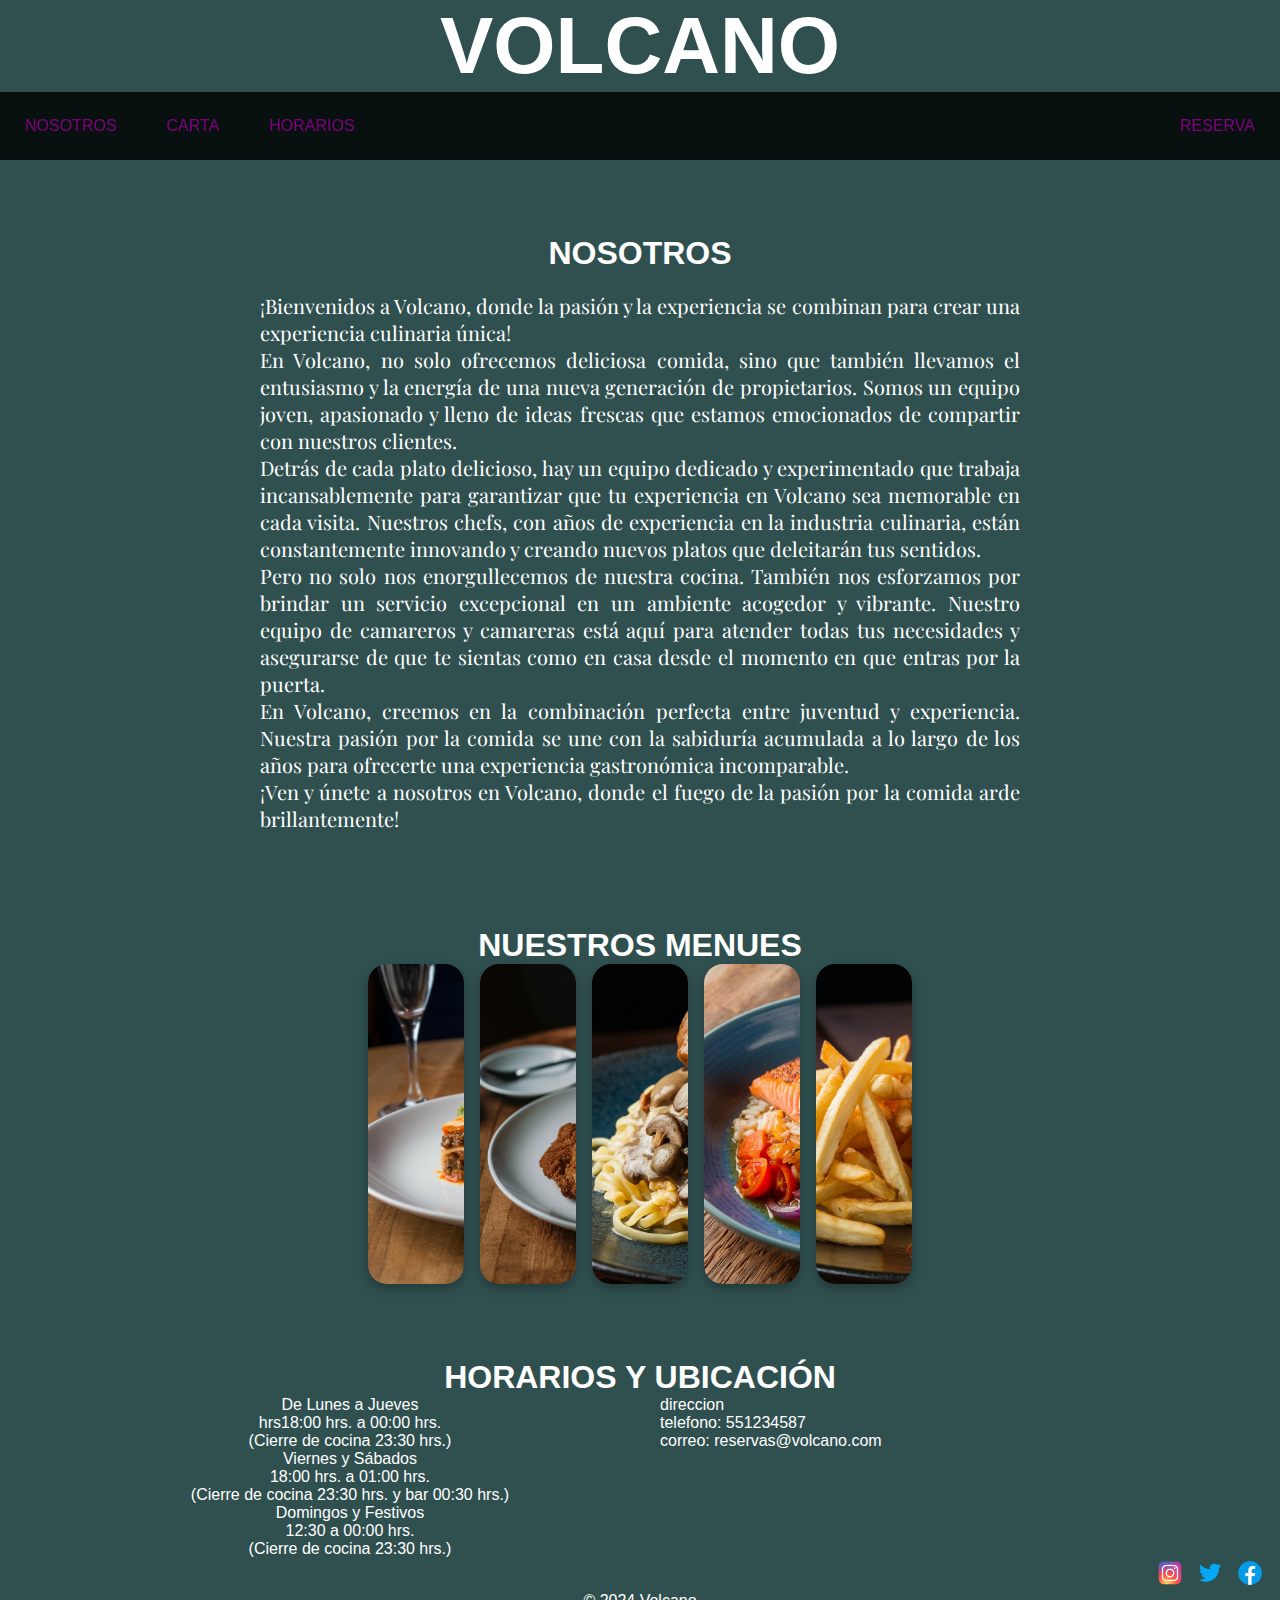
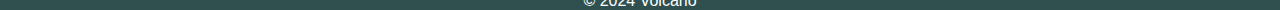
==== index.html @ 7e65e93a "form reserva" ====
<!DOCTYPE html>
<html lang="es">
<head>
    <meta charset="UTF-8">
    <meta name="viewport" content="width=device-width, initial-scale=1.0">
    <title>Volcano Restaurant</title>
    <link rel="stylesheet" href="estilos.css">
    <link rel="preconnect" href="https://fonts.googleapis.com">
    <link rel="preconnect" href="https://fonts.gstatic.com" crossorigin>
    <link href="https://fonts.googleapis.com/css2?family=Calligraffitti&family=Playfair+Display:ital,wght@0,400..900;1,400..900&display=swap" rel="stylesheet">
</head>
<body>
    <header>
        <h1>Volcano</h1>
    </header>
    
    <nav class="navbar">
        <ul class="nav">
            <li class="nav_item">
                <p>
                    <a href="#nosotros">nosotros</a>
                </p>
            </li>
            <li class="nav_item">
                <p>
                    <a href="#carta">carta</a>
                </p>
            </li>
            <li class="nav_item">
                <p>
                    <a href="#horarios">horarios</a>
                </p>
            </li>
        </ul>
        <ul class="nav">
            <li class="nav_item">  
                <p>
                    <a href="reserva.html">reserva</a>
                </p>
            </li>
        </ul>
    </nav>

    <main>
        

        <section id="nosotros" class="space_nav"></section>
        <h2 class="main">nosotros</h2>

            <article class="description">
                <p class="description_us">
                    ¡Bienvenidos a Volcano, donde la pasión y la experiencia se combinan para crear una experiencia culinaria única!
                    <br>
                    En Volcano, no solo ofrecemos deliciosa comida, sino que también llevamos el entusiasmo y la 
                    energía de una nueva generación de propietarios. Somos un equipo joven, apasionado y lleno de 
                    ideas frescas que estamos emocionados de compartir con nuestros clientes.
                    <br>
                    Detrás de cada plato delicioso, hay un equipo dedicado y experimentado que trabaja incansablemente 
                    para garantizar que tu experiencia en Volcano sea memorable en cada visita. Nuestros chefs, con años 
                    de experiencia en la industria culinaria, están constantemente innovando y creando nuevos platos que deleitarán tus sentidos.
                    <br>
                    Pero no solo nos enorgullecemos de nuestra cocina. También nos esforzamos por brindar un servicio 
                    excepcional en un ambiente acogedor y vibrante. Nuestro equipo de camareros y camareras está aquí para 
                    atender todas tus necesidades y asegurarse de que te sientas como en casa desde el momento en que entras por la puerta.
                    <br>
                    En Volcano, creemos en la combinación perfecta entre juventud y experiencia. Nuestra pasión por la comida 
                    se une con la sabiduría acumulada a lo largo de los años para ofrecerte una experiencia gastronómica incomparable.
                    <br>
                    ¡Ven y únete a nosotros en Volcano, donde el fuego de la pasión por la comida arde brillantemente!
                </p>
            </article>


            <section id="carta" class="space_nav"></section>
            <h2 class="main">nuestros menues</h2>
            <article class="menues">
            
                <section class="carta">
                    <figure class="card_menu">
                        <a href="menu_1.html">
                            <img src="img/lasagna.jpeg" alt="menu lasagna">
                        </a>
                    </figure>
    
                    <figure class="card_menu">
                        <a href="menu_2.html">
                            <img src="img/schnitzel.jpeg" alt="menu milanesa">
                        </a>
                    </figure>
                
                    <figure class="card_menu">
                        <a href="menu_3.html">
                            <img src="img/noodles.jpeg" alt="menu fideos">
                        </a>
                    </figure>
                
                    <figure class="card_menu">
                        <a href="menu_4.html">
                            <img src="img/salmon-cancato.jpeg" alt="menu salmon">
                        </a>
                    </figure>
                
                    <figure class="card_menu">
                        <a href="menu_5.html">
                            <img src="img/juicy-hamburger.jpeg" alt="menu hamburgesa">
                        </a>
                    </figure>
                </section>
            </article>

        <section id="horarios" class="space_nav"></section>
        <h2 class="main">horarios y ubicación</h2>

        <ul class="direction">
            <li>
                <article class="horario">

                    <p>
                        De Lunes a Jueves
                        <br>hrs18:00 hrs. a 00:00 hrs.
                        <br>(Cierre de cocina 23:30 hrs.)
                        <br>Viernes y Sábados
                        <br>18:00 hrs. a 01:00 hrs.
                        <br>(Cierre de cocina 23:30 hrs. y bar 00:30 hrs.)
                        <br>Domingos y Festivos
                        <br>12:30 a 00:00 hrs.
                        <br>(Cierre de cocina 23:30 hrs.)
                    </p>

            </article>
            </li>

            <li>
                <article>
                    <p>direccion</p>
                    <p>telefono:
                        <span>551234587</span>
                    </p>
                    <p>correo: 
                        <span>reservas@volcano.com</span>
                    </p>
                </article>
            </li>
        </ul>

    </main>

    <footer>
        <ul class="redes">
            <li>
                <p>
                    <a href="https://www.instagram.com/" target="_blank">
                        <img src="img/icons8-instagram-30-color.png" alt="instagram">
                    </a>
                </p>
                
            </li>
            <li>
                <p>
                    <a href="https://twitter.com/" target="_blank">
                        <img src="img/icons8-twitter-30-color.png" alt="twitter">
                    </a>
                </p>
                
            </li>
            <li>
                <p>
                    <a href="https://www.facebook.com/" target="_blank">
                        <img src="img/icons8-facebook-nuevo-30-color.png" alt="facebook">
                    </a>
                </p>
                
            </li>
        </ul>
        <p>&copy; 2024 Volcano</p>
    </footer>
</body>
</html>
---- estilos.css ----
*{
    margin: 0;
    box-sizing: border-box;
    font-family: 'Franklin Gothic Medium', 'Arial Narrow', Arial, sans-serif;
}

:root{
    --background_color: hsl(180, 25%, 25%);
    --text_color: hsl(0, 0%, 100%);
    --background_color_menu: hsla(0, 0%, 0%, 0.8);
    --text_color_menu: hsl(300, 100%, 25%);

}

body{
    background-color: var(--background_color);
    color: var(--text_color);
}

a{
    text-decoration: none;
    color: var(--text_color_menu);
}

h1{
    text-transform: uppercase;
    font-family: Verdana, Geneva, Tahoma, sans-serif;
    font-size: 5rem;
    text-align: center;
}

.navbar{
    display: flex;
    flex-wrap: nowrap;
    justify-content: space-between;
    align-items: center;
    background-color: var(--background_color_menu);
    position: sticky;
    top: 0;
    z-index: 2;
}

.nav{
    list-style: none;
    display: flex;
    flex-wrap: nowrap;
    padding: 0;
    text-transform: uppercase;
}

.nav_item{
    padding: 25px; 
}

.nav_item :hover{
    color: var(--text_color);
}

.nav_item:last-child{
    margin-inline-end: 0;
}

.main{
    text-transform: uppercase;
    font-size: 2rem;
    text-align: center;
    margin-block-start: 25px;
}

.menues{
    display: grid;
    place-items: center;
}

.space_nav{
    padding-block-start: 50px;
}

.carta{
    display: flex;
    gap: 1rem;
    max-width: 100rem;
}

.card_menu{
    position: relative;
    left: 0;
    width: 6rem;
    border-radius: 1.2rem;
    height: 20rem;
    overflow: hidden;
    transition: 0.4s ease-in-out;
    box-shadow: 0 5px 12px hsla(0, 0%, 0%, 0.3);
    flex: 0.25;
}

.card_menu img{
    position: relative;
    height: 20rem;
    object-fit: cover;
}

.card_menu:hover{
    flex: 2;
    cursor: pointer;
    border-radius: 1rem;
}

.direction{
    display: grid;
    list-style: none;
    grid-template-columns: repeat(2, 1fr);
}

.horario{
    text-align: center;
}

.redes{
    display: flex;
    list-style: none;
    justify-content: end;
    padding-inline-end: 15px;
    margin-block-end: 5px;
    gap: 10px;
    margin-block-end: 0;
}

footer{
    text-align: center;
}

.description{
    display: flex;
    justify-content: space-evenly;
}


.description_us{
    font-size: 1.25em;
    font-family: "Playfair Display", serif;
    font-optical-sizing: auto;
    font-style: normal;
    font-weight: 400;
    max-width: 800px;
    text-align: center;
    padding: 20px;
    text-align: justify;
}


/* media query */
@media (max-width: 750px){
    h1{
        font-size: 4.5rem;
    }

    .navbar{
        justify-content: center;
    }

    .nav_item{
        padding: 20px 10px;
    }

    .carta{
        max-width: 50rem;
        
    }

    .card_menu{
        height: 10rem;
        width: 4rem;
    }

    .card_menu img{
        height: 10rem;
    }

    .redes{
        padding-inline-end: 10px;
    }
}

@media (max-width: 400px){
    h1{
        font-size: 3.5rem;
    }
    .nav_item{
        padding: 20px 8px;
    }

    .carta{
        max-width: 45rem;
        gap:0;
    }

    .description_us{
        padding: 10px;
    }

    
}
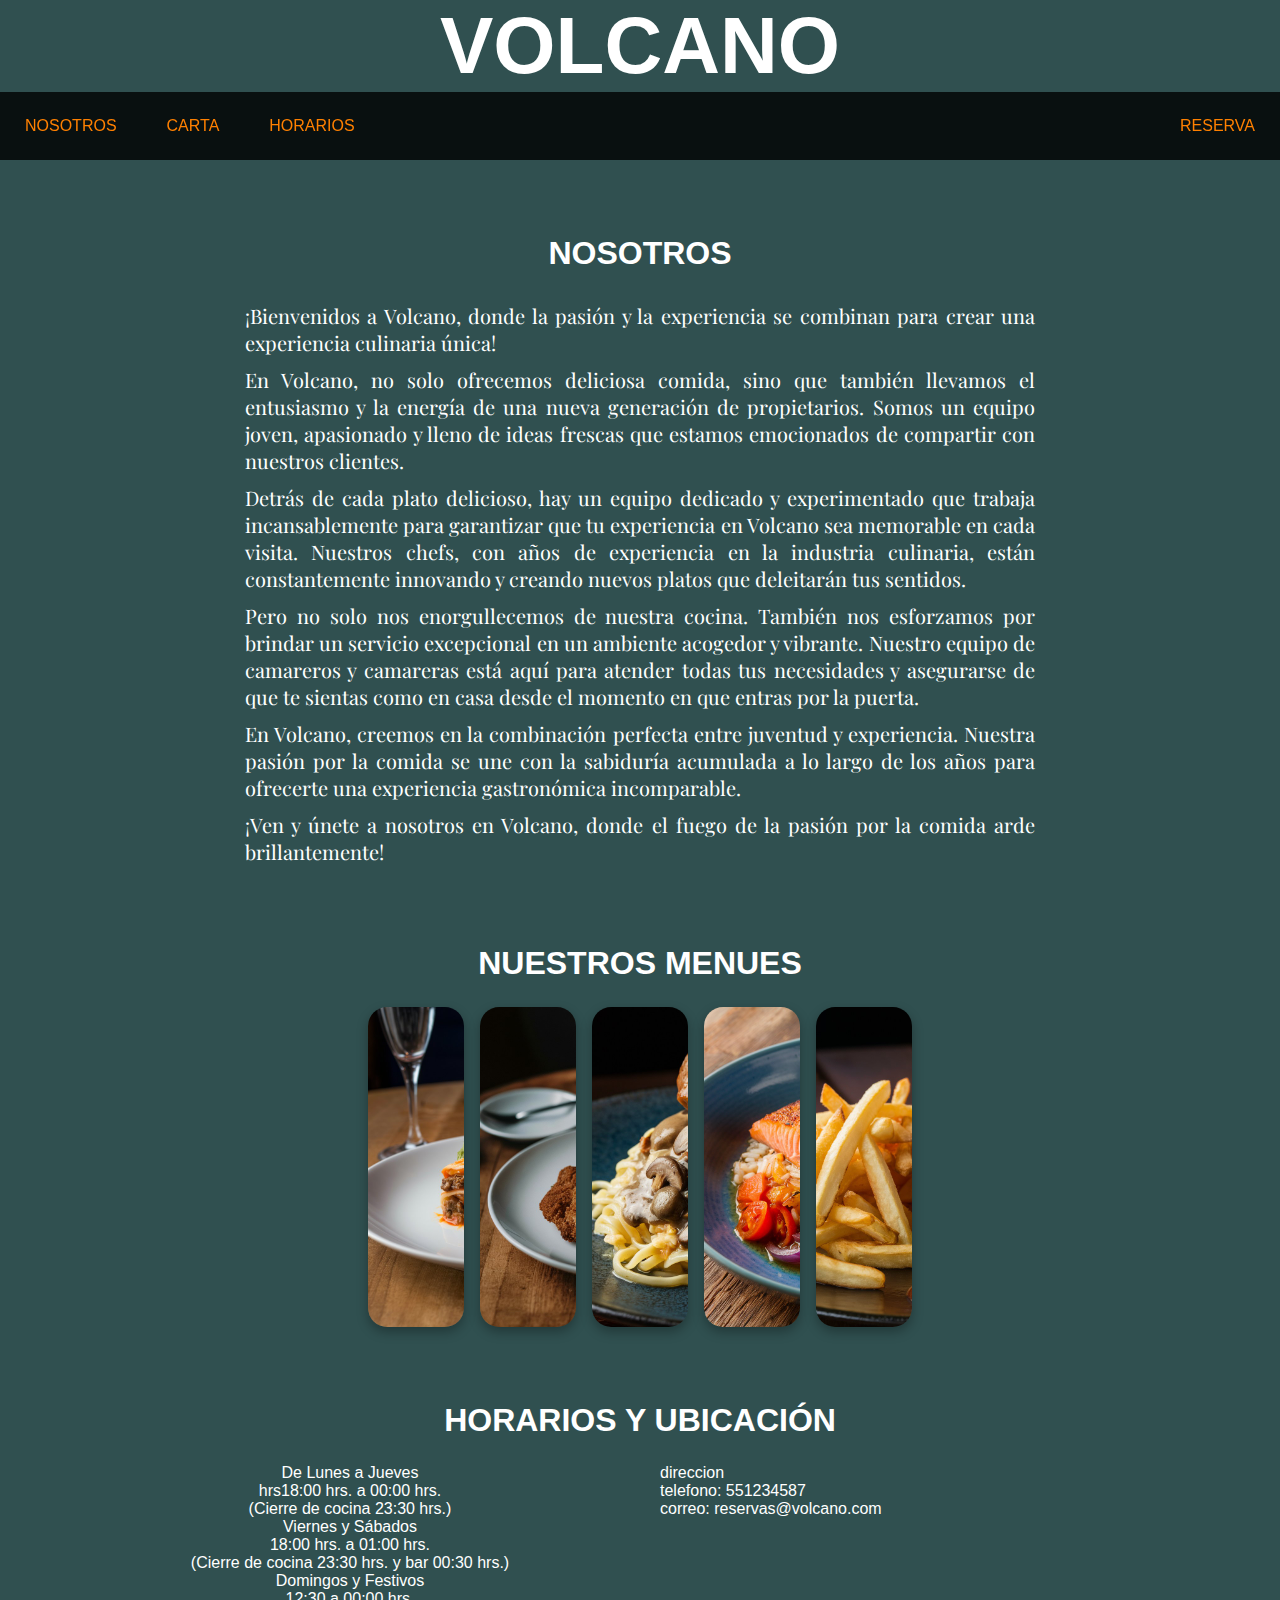
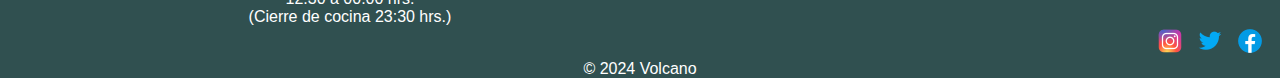
==== commit eba37991: "fix menus constrat and order" ====
--- a/index.html
+++ b/index.html
@@ -48,26 +48,19 @@
         <h2 class="main">nosotros</h2>
 
             <article class="description">
-                <p class="description_us">
-                    ¡Bienvenidos a Volcano, donde la pasión y la experiencia se combinan para crear una experiencia culinaria única!
-                    <br>
-                    En Volcano, no solo ofrecemos deliciosa comida, sino que también llevamos el entusiasmo y la 
-                    energía de una nueva generación de propietarios. Somos un equipo joven, apasionado y lleno de 
-                    ideas frescas que estamos emocionados de compartir con nuestros clientes.
-                    <br>
-                    Detrás de cada plato delicioso, hay un equipo dedicado y experimentado que trabaja incansablemente 
-                    para garantizar que tu experiencia en Volcano sea memorable en cada visita. Nuestros chefs, con años 
-                    de experiencia en la industria culinaria, están constantemente innovando y creando nuevos platos que deleitarán tus sentidos.
-                    <br>
-                    Pero no solo nos enorgullecemos de nuestra cocina. También nos esforzamos por brindar un servicio 
-                    excepcional en un ambiente acogedor y vibrante. Nuestro equipo de camareros y camareras está aquí para 
-                    atender todas tus necesidades y asegurarse de que te sientas como en casa desde el momento en que entras por la puerta.
-                    <br>
-                    En Volcano, creemos en la combinación perfecta entre juventud y experiencia. Nuestra pasión por la comida 
-                    se une con la sabiduría acumulada a lo largo de los años para ofrecerte una experiencia gastronómica incomparable.
-                    <br>
-                    ¡Ven y únete a nosotros en Volcano, donde el fuego de la pasión por la comida arde brillantemente!
-                </p>
+                    <p class="description_us">¡Bienvenidos a Volcano, donde la pasión y la experiencia se combinan para crear una experiencia culinaria única!</p>
+                    <p class="description_us">En Volcano, no solo ofrecemos deliciosa comida, sino que también llevamos el entusiasmo y la 
+                        energía de una nueva generación de propietarios. Somos un equipo joven, apasionado y lleno de 
+                        ideas frescas que estamos emocionados de compartir con nuestros clientes.</p>
+                    <p class="description_us">Detrás de cada plato delicioso, hay un equipo dedicado y experimentado que trabaja incansablemente 
+                        para garantizar que tu experiencia en Volcano sea memorable en cada visita. Nuestros chefs, con años 
+                        de experiencia en la industria culinaria, están constantemente innovando y creando nuevos platos que deleitarán tus sentidos.</p>
+                    <p class="description_us">Pero no solo nos enorgullecemos de nuestra cocina. También nos esforzamos por brindar un servicio 
+                        excepcional en un ambiente acogedor y vibrante. Nuestro equipo de camareros y camareras está aquí para 
+                        atender todas tus necesidades y asegurarse de que te sientas como en casa desde el momento en que entras por la puerta.</p>
+                    <p class="description_us">En Volcano, creemos en la combinación perfecta entre juventud y experiencia. Nuestra pasión por la comida 
+                        se une con la sabiduría acumulada a lo largo de los años para ofrecerte una experiencia gastronómica incomparable.</p>
+                    <p class="description_us">¡Ven y únete a nosotros en Volcano, donde el fuego de la pasión por la comida arde brillantemente!</p>
             </article>
 
 
--- a/estilos.css
+++ b/estilos.css
@@ -8,7 +8,7 @@
     --background_color: hsl(180, 25%, 25%);
     --text_color: hsl(0, 0%, 100%);
     --background_color_menu: hsla(0, 0%, 0%, 0.8);
-    --text_color_menu: hsl(300, 100%, 25%);
+    --text_color_menu: hsl(30, 100%, 50%);
 
 }
 
@@ -65,6 +65,7 @@
     font-size: 2rem;
     text-align: center;
     margin-block-start: 25px;
+    margin-block-end: 25px;
 }
 
 .menues{
@@ -131,7 +132,7 @@
 }
 
 .description{
-    display: flex;
+    display: grid;
     justify-content: space-evenly;
 }
 
@@ -144,7 +145,7 @@
     font-weight: 400;
     max-width: 800px;
     text-align: center;
-    padding: 20px;
+    padding: 5px;
     text-align: justify;
 }
 
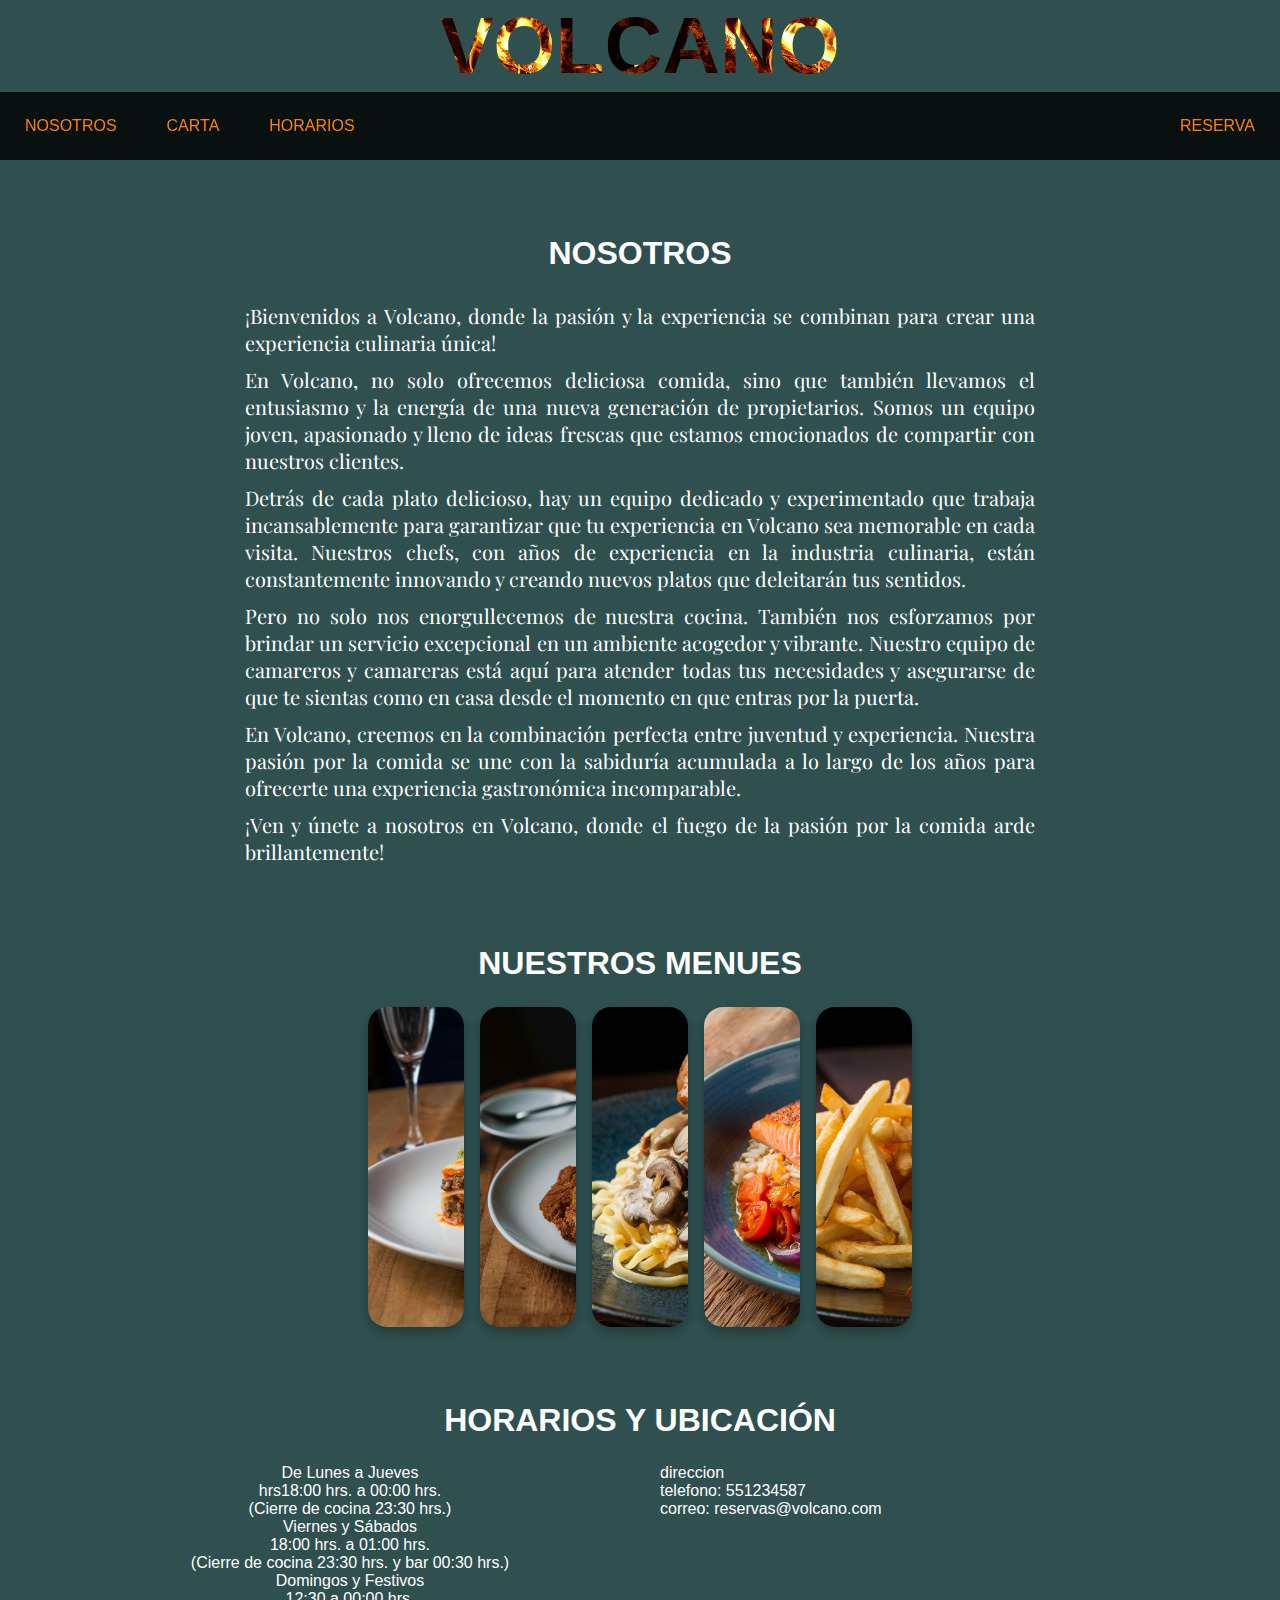
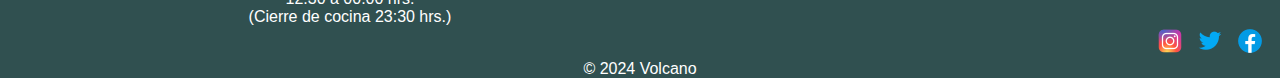
==== commit 9006291c: "new animated header and reservation design page" ====
--- a/index.html
+++ b/index.html
@@ -11,7 +11,7 @@
 </head>
 <body>
     <header>
-        <h1>Volcano</h1>
+        <h1 class="background_title">Volcano</h1>
     </header>
     
     <nav class="navbar">
--- a/estilos.css
+++ b/estilos.css
@@ -28,6 +28,17 @@
     font-size: 5rem;
     text-align: center;
 }
+
+.background_title{
+    background-clip: text;
+    -webkit-background-clip: text;
+    color: transparent;
+  
+    background-image: url(img/WNlI.gif);
+  
+    background-position: right bottom;
+  
+  }
 
 .navbar{
     display: flex;
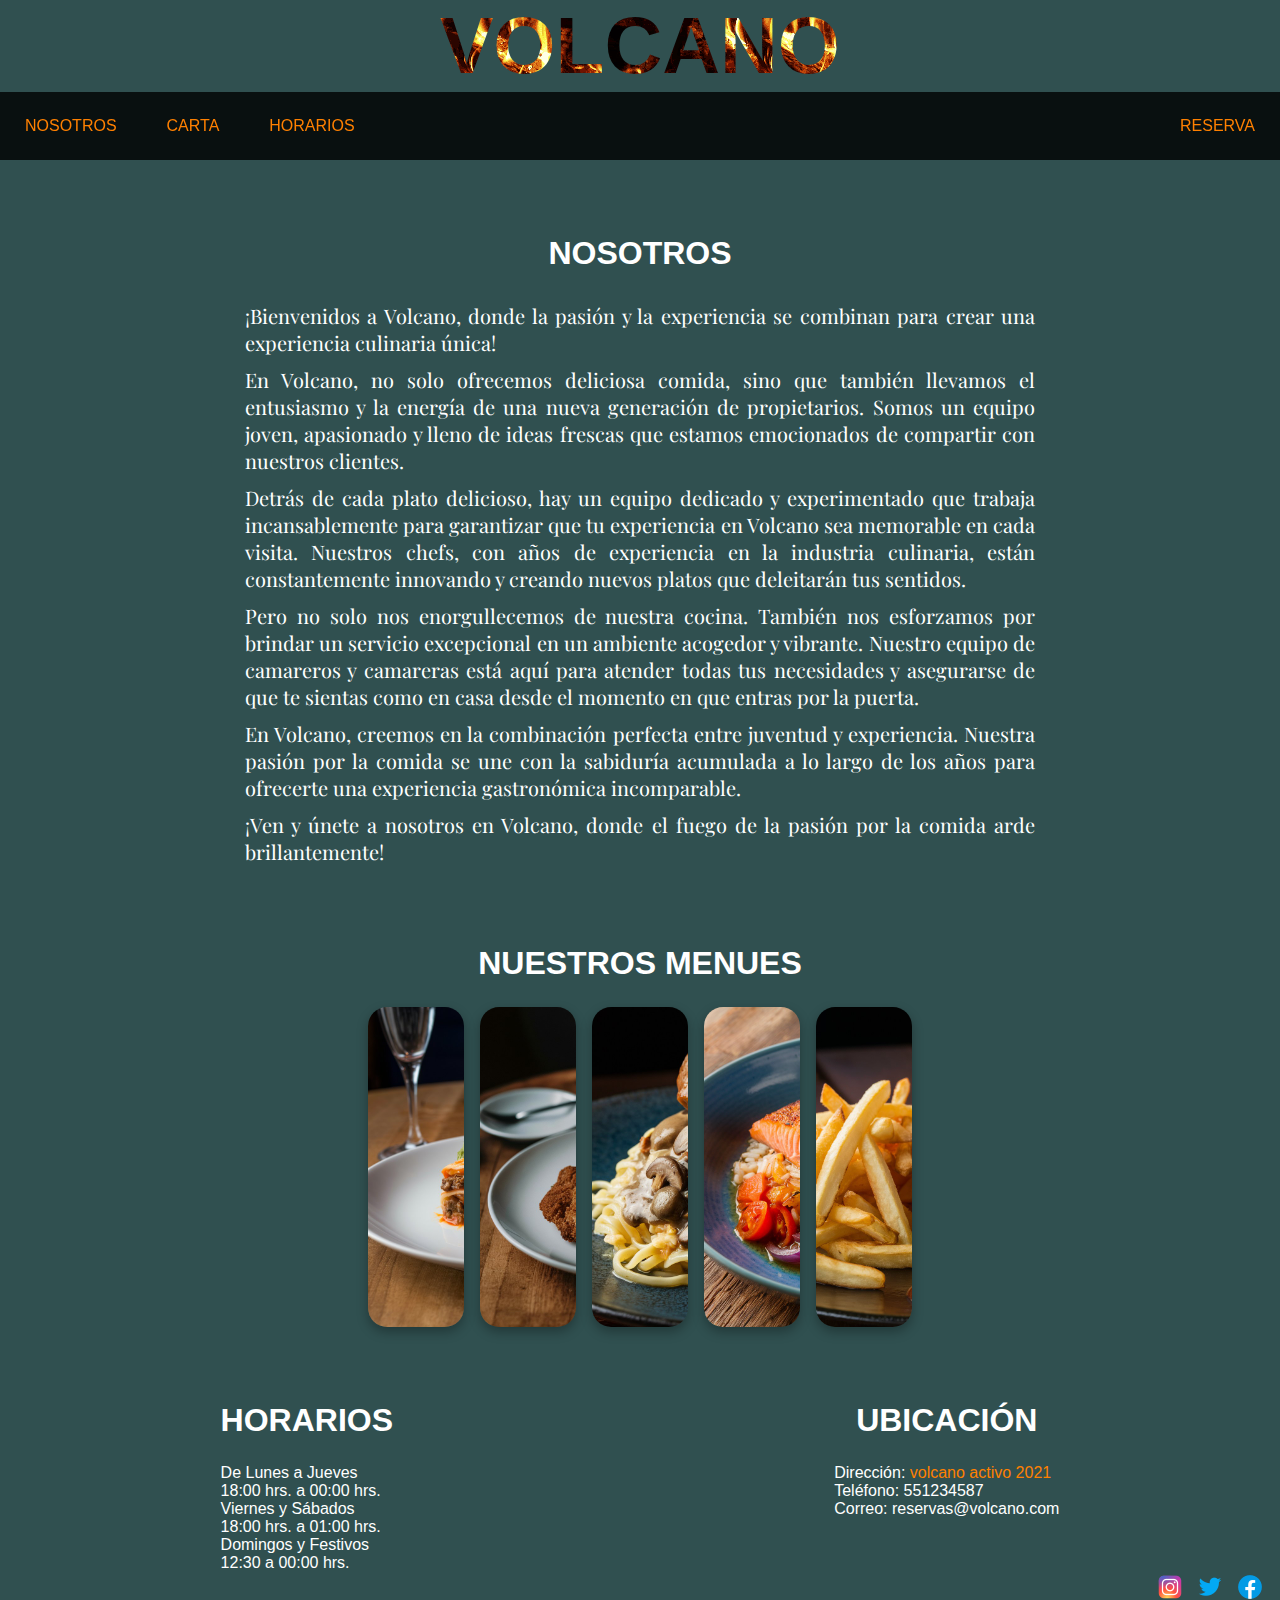
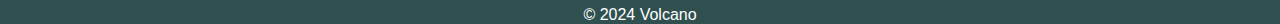
==== commit 21ac9b91: "proyect finish" ====
--- a/index.html
+++ b/index.html
@@ -102,36 +102,32 @@
             </article>
 
         <section id="horarios" class="space_nav"></section>
-        <h2 class="main">horarios y ubicación</h2>
 
         <ul class="direction">
             <li>
                 <article class="horario">
+                    <h2 class="main">horarios</h2>
 
-                    <p>
-                        De Lunes a Jueves
-                        <br>hrs18:00 hrs. a 00:00 hrs.
-                        <br>(Cierre de cocina 23:30 hrs.)
-                        <br>Viernes y Sábados
-                        <br>18:00 hrs. a 01:00 hrs.
-                        <br>(Cierre de cocina 23:30 hrs. y bar 00:30 hrs.)
-                        <br>Domingos y Festivos
-                        <br>12:30 a 00:00 hrs.
-                        <br>(Cierre de cocina 23:30 hrs.)
-                    </p>
-
-            </article>
+                    <p>De Lunes a Jueves</p>
+                    <p>18:00 hrs. a 00:00 hrs.</p>
+                    <p>Viernes y Sábados</p>
+                    <p>18:00 hrs. a 01:00 hrs.</p>
+                    <p>Domingos y Festivos</p>
+                    <p>12:30 a 00:00 hrs.</p>
+                </article>
             </li>
 
             <li>
-                <article>
-                    <p>direccion</p>
-                    <p>telefono:
-                        <span>551234587</span>
-                    </p>
-                    <p>correo: 
-                        <span>reservas@volcano.com</span>
-                    </p>
+                <article class="horario">
+                    <h2 class="main">ubicación</h2>
+
+                    <p>Dirección:
+                        <span>
+                            <a href="http://www.google.com/maps/place/Monte+Nyiragongo/@-1.5249824,29.2449067,6146m/data=!3m1!1e3!4m6!3m5!1s0x19ddaf467d1acc09:0x6d447ea601c96c4e!8m2!3d-1.5220378!4d29.2494566!16zL20vMDJraDU2!5m2!1e2!1e4?authuser=0&entry=ttu" target="_blank">volcano activo 2021</a>
+                        </span>
+                    </p> 
+                    <p>Teléfono: <span>551234587</span></p>
+                    <p>Correo: <span>reservas@volcano.com</span></p>
                 </article>
             </li>
         </ul>
--- a/estilos.css
+++ b/estilos.css
@@ -1,5 +1,6 @@
 *{
     margin: 0;
+    padding: 0;
     box-sizing: border-box;
     font-family: 'Franklin Gothic Medium', 'Arial Narrow', Arial, sans-serif;
 }
@@ -33,11 +34,8 @@
     background-clip: text;
     -webkit-background-clip: text;
     color: transparent;
-  
     background-image: url(img/WNlI.gif);
-  
     background-position: right bottom;
-  
   }
 
 .navbar{
@@ -119,13 +117,14 @@
 }
 
 .direction{
-    display: grid;
+    display: flex;
+    justify-content: space-around;
     list-style: none;
-    grid-template-columns: repeat(2, 1fr);
+    flex-wrap: nowrap;
 }
 
 .horario{
-    text-align: center;
+    text-align: start;
 }
 
 .redes{
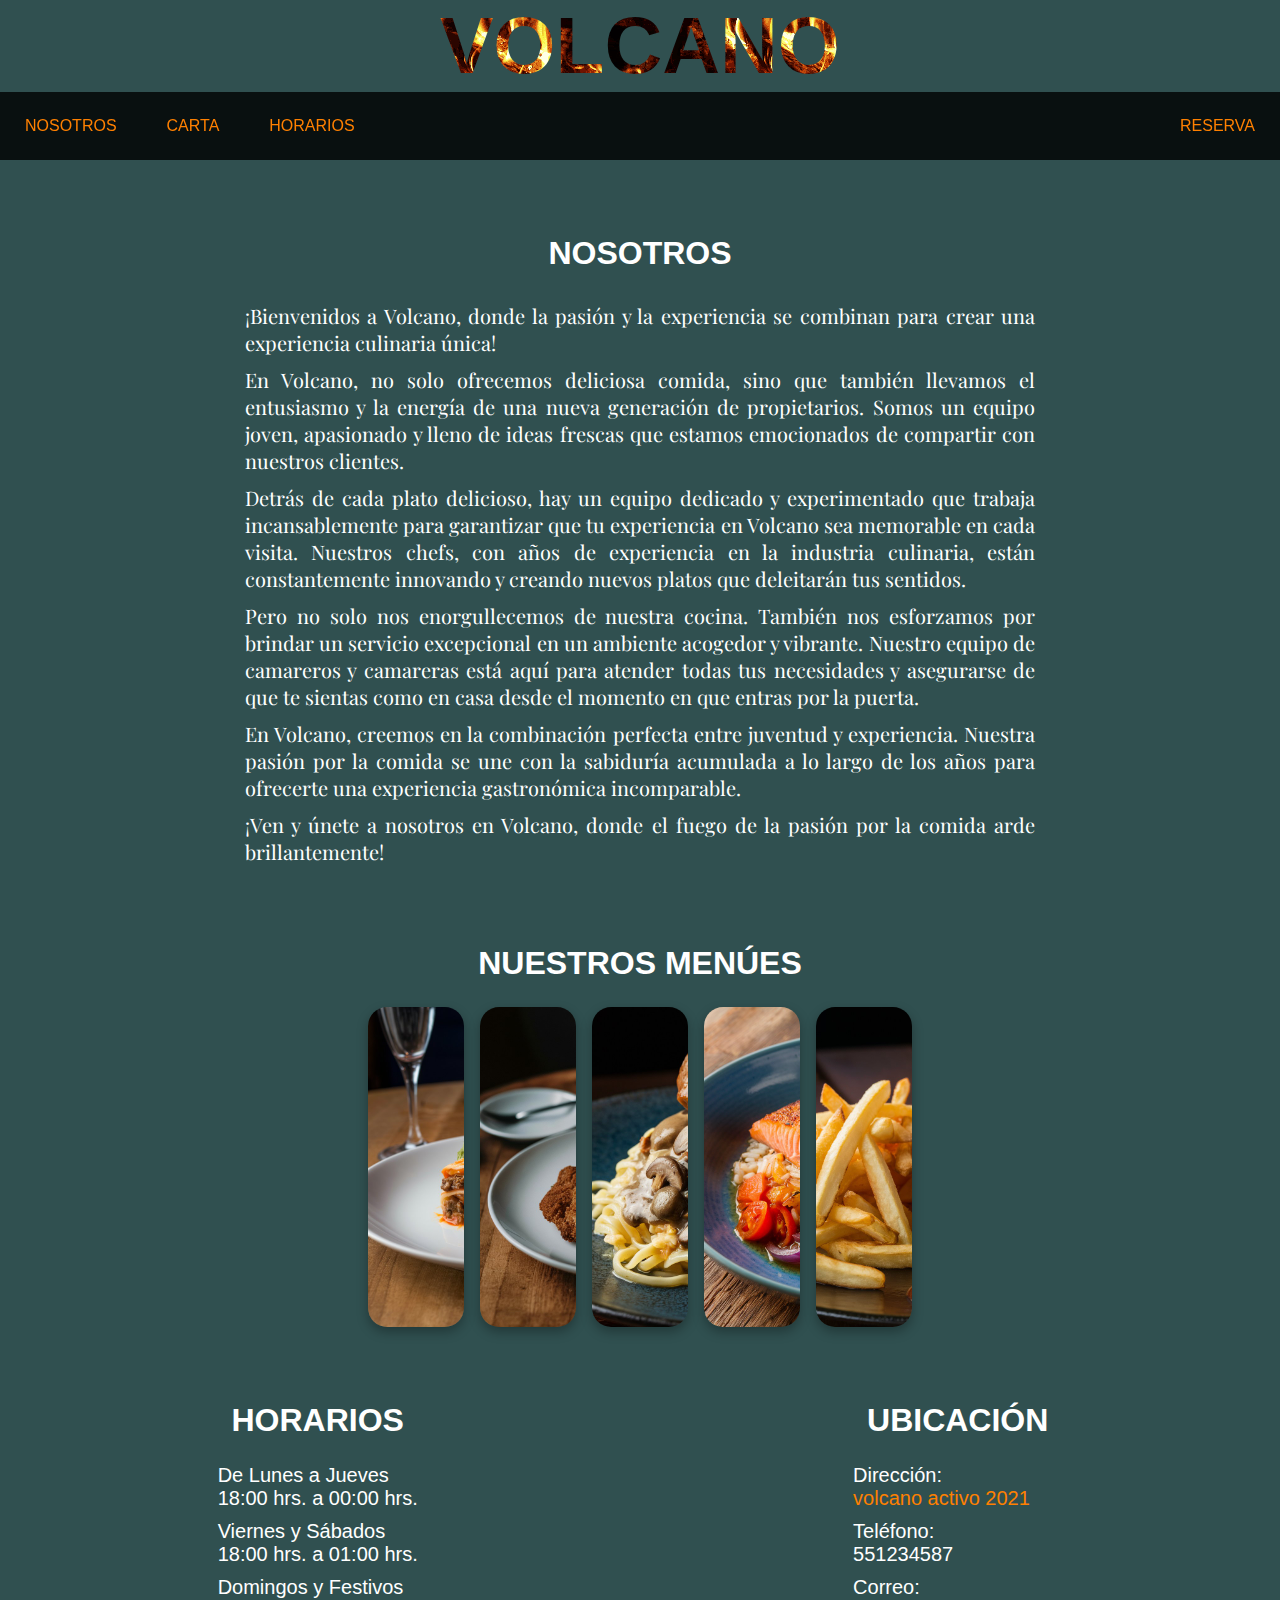
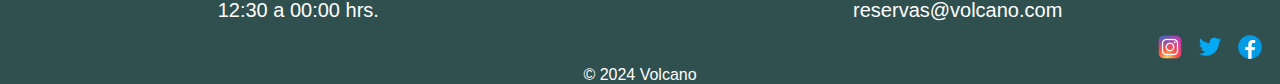
==== commit bdba4ecb: "correct location and open hors format" ====
--- a/index.html
+++ b/index.html
@@ -65,7 +65,7 @@
 
 
             <section id="carta" class="space_nav"></section>
-            <h2 class="main">nuestros menues</h2>
+            <h2 class="main">nuestros menúes</h2>
             <article class="menues">
             
                 <section class="carta">
@@ -95,7 +95,7 @@
                 
                     <figure class="card_menu">
                         <a href="menu_5.html">
-                            <img src="img/juicy-hamburger.jpeg" alt="menu hamburgesa">
+                            <img src="img/juicy-hamburger.jpeg" alt="menu hamburguesa">
                         </a>
                     </figure>
                 </section>
@@ -107,13 +107,14 @@
             <li>
                 <article class="horario">
                     <h2 class="main">horarios</h2>
-
-                    <p>De Lunes a Jueves</p>
-                    <p>18:00 hrs. a 00:00 hrs.</p>
-                    <p>Viernes y Sábados</p>
-                    <p>18:00 hrs. a 01:00 hrs.</p>
-                    <p>Domingos y Festivos</p>
-                    <p>12:30 a 00:00 hrs.</p>
+                    <dl>
+                        <dt>De Lunes a Jueves</dt>
+                        <dd>18:00 hrs. a 00:00 hrs.</dd>
+                        <dt>Viernes y Sábados</dt>
+                        <dd>18:00 hrs. a 01:00 hrs.</dd>
+                        <dt>Domingos y Festivos</dt>
+                        <dd>12:30 a 00:00 hrs.</dd>
+                    </dl>
                 </article>
             </li>
 
@@ -121,13 +122,16 @@
                 <article class="horario">
                     <h2 class="main">ubicación</h2>
 
-                    <p>Dirección:
-                        <span>
+                    <dl>
+                        <dt>Dirección:</dt>
+                        <dd>
                             <a href="http://www.google.com/maps/place/Monte+Nyiragongo/@-1.5249824,29.2449067,6146m/data=!3m1!1e3!4m6!3m5!1s0x19ddaf467d1acc09:0x6d447ea601c96c4e!8m2!3d-1.5220378!4d29.2494566!16zL20vMDJraDU2!5m2!1e2!1e4?authuser=0&entry=ttu" target="_blank">volcano activo 2021</a>
-                        </span>
-                    </p> 
-                    <p>Teléfono: <span>551234587</span></p>
-                    <p>Correo: <span>reservas@volcano.com</span></p>
+                        </dd>
+                        <dt>Teléfono:</dt>
+                        <dd>551234587</dd>
+                        <dt>Correo:</dt>
+                        <dd>reservas@volcano.com</dd>
+                    </dl>
                 </article>
             </li>
         </ul>
--- a/estilos.css
+++ b/estilos.css
@@ -159,6 +159,14 @@
     text-align: justify;
 }
 
+dl{
+    font-size: 1.25rem;
+}
+
+dd{
+    padding-block-end: 10px;
+}
+
 
 /* media query */
 @media (max-width: 750px){
@@ -210,5 +218,11 @@
         padding: 10px;
     }
 
+    .direction{
+        flex-direction: column;
+    }
     
+    dl{
+        text-align: center;
+    }
 }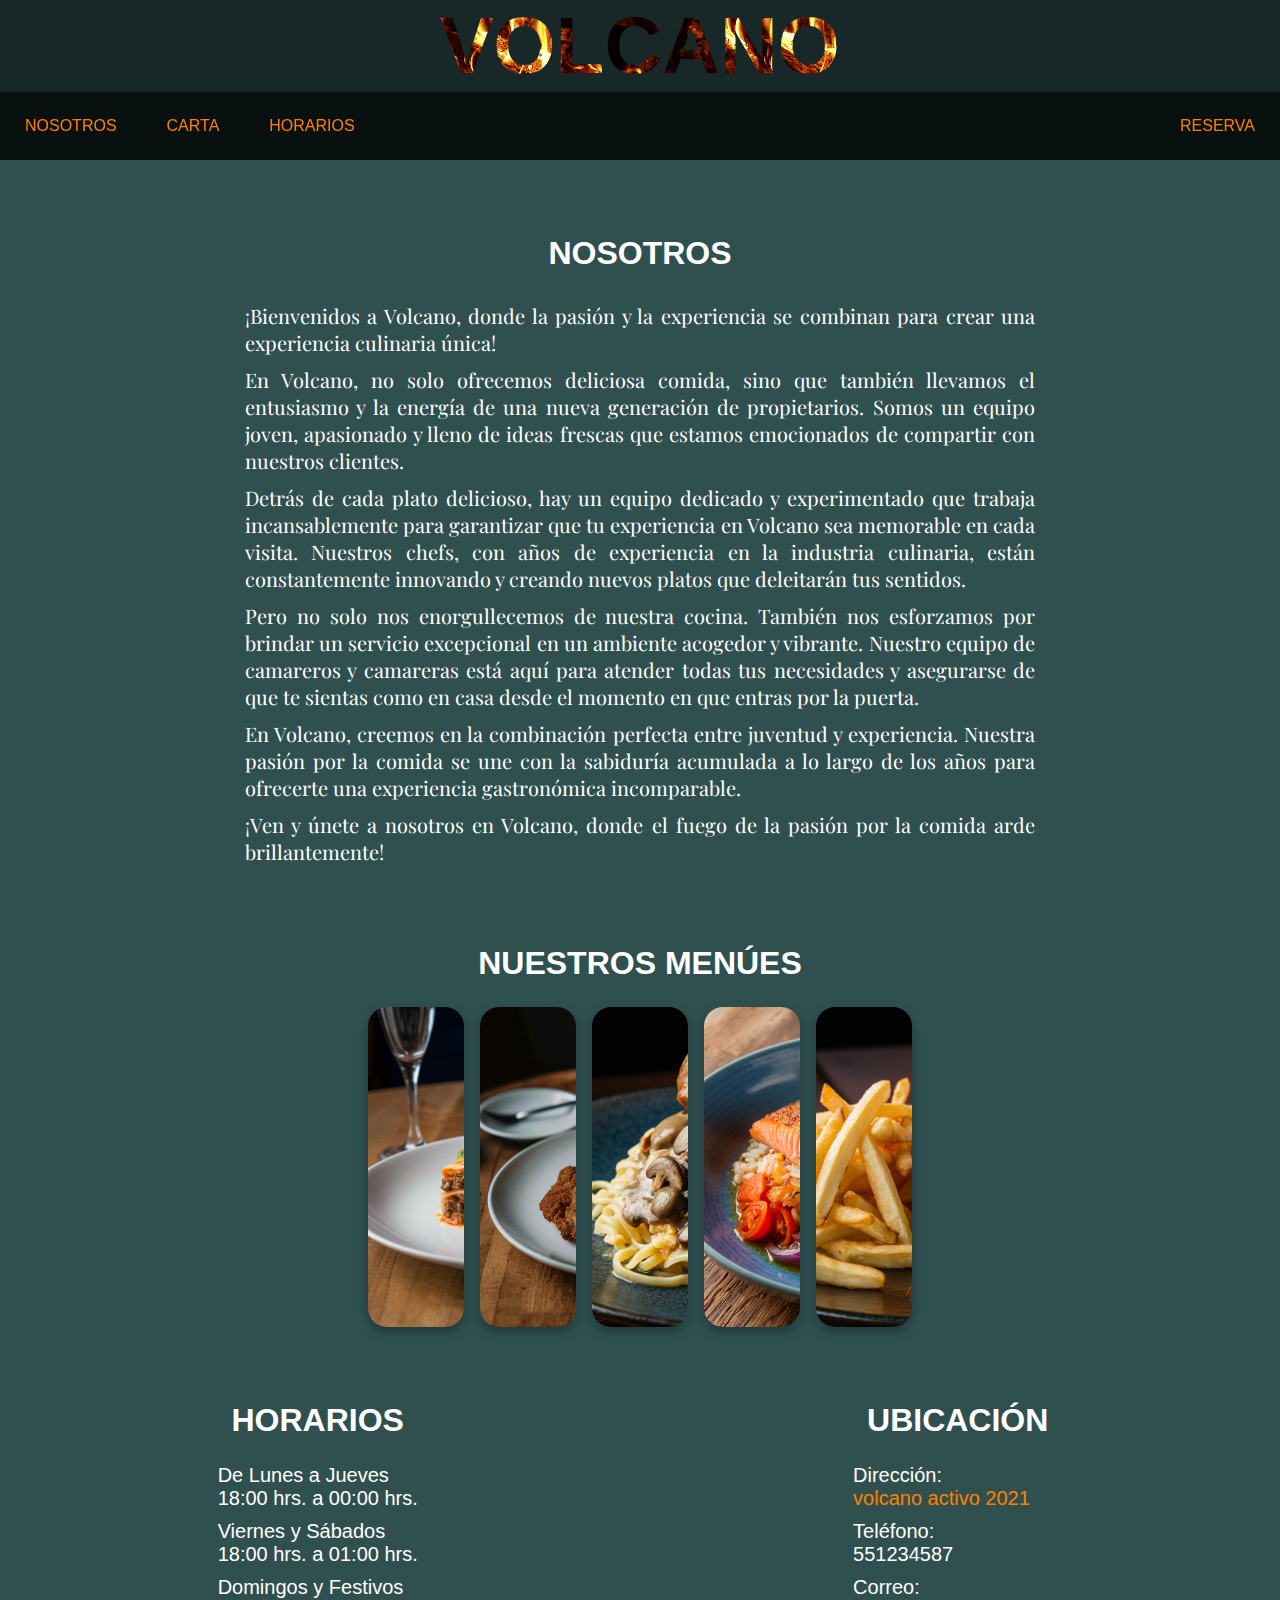
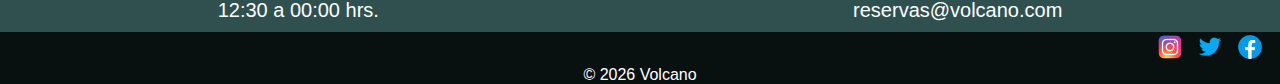
==== commit 04d03b9b: "fix files names and add js to footer" ====
--- a/index.html
+++ b/index.html
@@ -70,31 +70,31 @@
             
                 <section class="carta">
                     <figure class="card_menu">
-                        <a href="menu_1.html">
+                        <a href="menu_1_experiencia_italiana.html">
                             <img src="img/lasagna.jpeg" alt="menu lasagna">
                         </a>
                     </figure>
     
                     <figure class="card_menu">
-                        <a href="menu_2.html">
+                        <a href="menu_2_delicias_de_la_casa.html">
                             <img src="img/schnitzel.jpeg" alt="menu milanesa">
                         </a>
                     </figure>
                 
                     <figure class="card_menu">
-                        <a href="menu_3.html">
+                        <a href="menu_3_experiencia_volcano.html">
                             <img src="img/noodles.jpeg" alt="menu fideos">
                         </a>
                     </figure>
                 
                     <figure class="card_menu">
-                        <a href="menu_4.html">
+                        <a href="menu_4_sabores_del_mar.html">
                             <img src="img/salmon-cancato.jpeg" alt="menu salmon">
                         </a>
                     </figure>
                 
                     <figure class="card_menu">
-                        <a href="menu_5.html">
+                        <a href="menu_5_clasicos_reconfortantes.html">
                             <img src="img/juicy-hamburger.jpeg" alt="menu hamburguesa">
                         </a>
                     </figure>
@@ -165,7 +165,8 @@
                 
             </li>
         </ul>
-        <p>&copy; 2024 Volcano</p>
+        <p>&copy; <span id="year"></span> Volcano</p>
     </footer>
 </body>
+<script src="year.js"></script>
 </html>--- a/estilos.css
+++ b/estilos.css
@@ -16,6 +16,10 @@
 body{
     background-color: var(--background_color);
     color: var(--text_color);
+}
+
+header{
+    background-color: hsla(0, 0%, 0%, 0.5);
 }
 
 a{
@@ -139,6 +143,7 @@
 
 footer{
     text-align: center;
+    background-color: var(--background_color_menu);
 }
 
 .description{
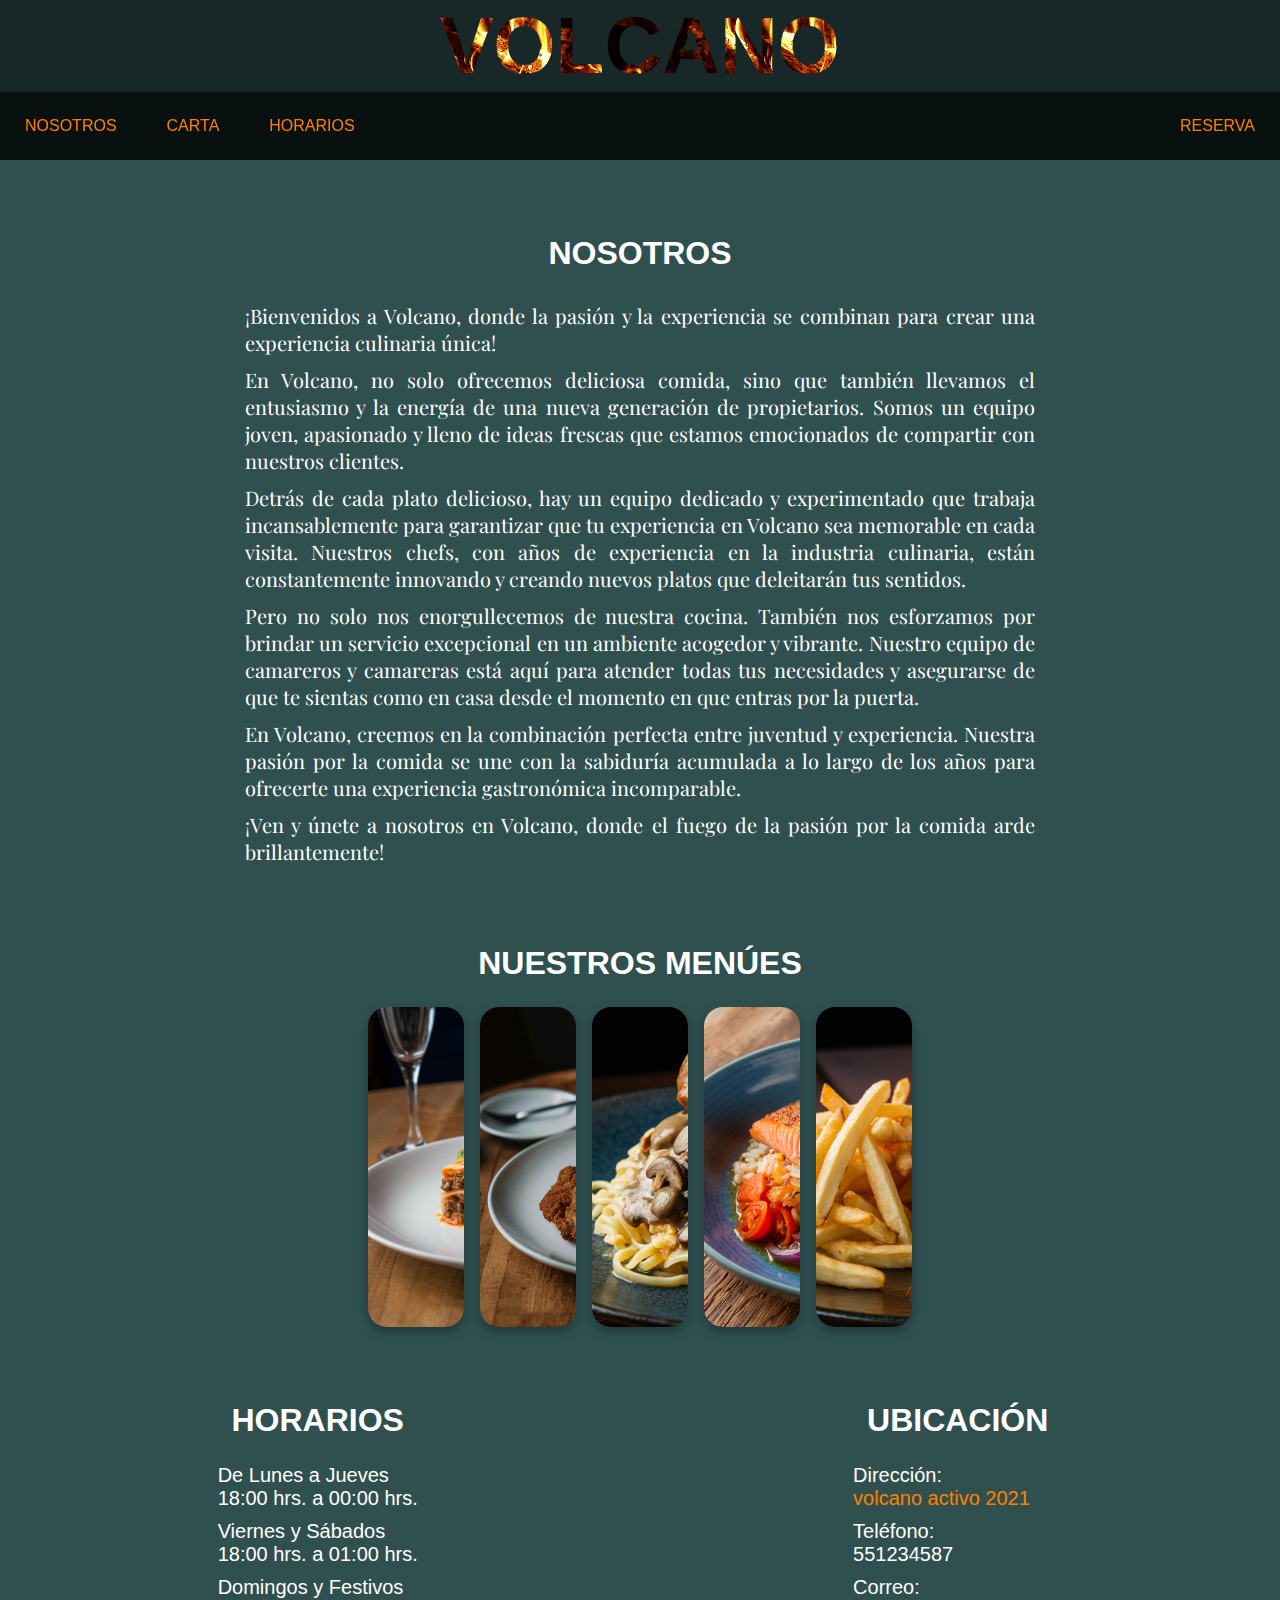
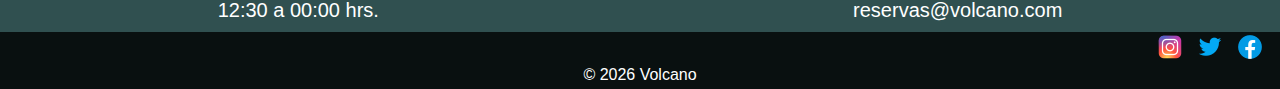
==== commit a2e0a88d: "semantic fixs" ====
--- a/index.html
+++ b/index.html
@@ -42,10 +42,9 @@
     </nav>
 
     <main>
-        
 
-        <section id="nosotros" class="space_nav"></section>
-        <h2 class="main">nosotros</h2>
+        <section id="nosotros" class="space_nav">
+            <h2 class="main">nosotros</h2>
 
             <article class="description">
                     <p class="description_us">¡Bienvenidos a Volcano, donde la pasión y la experiencia se combinan para crear una experiencia culinaria única!</p>
@@ -62,80 +61,81 @@
                         se une con la sabiduría acumulada a lo largo de los años para ofrecerte una experiencia gastronómica incomparable.</p>
                     <p class="description_us">¡Ven y únete a nosotros en Volcano, donde el fuego de la pasión por la comida arde brillantemente!</p>
             </article>
+        </section>
 
+            <section id="carta" class="space_nav">
+                <h2 class="main">nuestros menúes</h2>
+                <article class="menues">
+                
+                    <section class="carta">
+                        <figure class="card_menu">
+                            <a href="menu_1_experiencia_italiana.html">
+                                <img src="img/lasagna.jpeg" alt="menu lasagna">
+                            </a>
+                        </figure>
+        
+                        <figure class="card_menu">
+                            <a href="menu_2_delicias_de_la_casa.html">
+                                <img src="img/schnitzel.jpeg" alt="menu milanesa">
+                            </a>
+                        </figure>
+                    
+                        <figure class="card_menu">
+                            <a href="menu_3_experiencia_volcano.html">
+                                <img src="img/noodles.jpeg" alt="menu fideos">
+                            </a>
+                        </figure>
+                    
+                        <figure class="card_menu">
+                            <a href="menu_4_sabores_del_mar.html">
+                                <img src="img/salmon-cancato.jpeg" alt="menu salmon">
+                            </a>
+                        </figure>
+                    
+                        <figure class="card_menu">
+                            <a href="menu_5_clasicos_reconfortantes.html">
+                                <img src="img/juicy-hamburger.jpeg" alt="menu hamburguesa">
+                            </a>
+                        </figure>
+                    </section>
+                </article>
+            </section>
+            
 
-            <section id="carta" class="space_nav"></section>
-            <h2 class="main">nuestros menúes</h2>
-            <article class="menues">
-            
-                <section class="carta">
-                    <figure class="card_menu">
-                        <a href="menu_1_experiencia_italiana.html">
-                            <img src="img/lasagna.jpeg" alt="menu lasagna">
-                        </a>
-                    </figure>
-    
-                    <figure class="card_menu">
-                        <a href="menu_2_delicias_de_la_casa.html">
-                            <img src="img/schnitzel.jpeg" alt="menu milanesa">
-                        </a>
-                    </figure>
-                
-                    <figure class="card_menu">
-                        <a href="menu_3_experiencia_volcano.html">
-                            <img src="img/noodles.jpeg" alt="menu fideos">
-                        </a>
-                    </figure>
-                
-                    <figure class="card_menu">
-                        <a href="menu_4_sabores_del_mar.html">
-                            <img src="img/salmon-cancato.jpeg" alt="menu salmon">
-                        </a>
-                    </figure>
-                
-                    <figure class="card_menu">
-                        <a href="menu_5_clasicos_reconfortantes.html">
-                            <img src="img/juicy-hamburger.jpeg" alt="menu hamburguesa">
-                        </a>
-                    </figure>
-                </section>
-            </article>
+        <section id="horarios" class="space_nav">
+            <ul class="direction">
+                <li>
+                    <article class="horario">
+                        <h2 class="main">horarios</h2>
+                        <dl>
+                            <dt>De Lunes a Jueves</dt>
+                            <dd>18:00 hrs. a 00:00 hrs.</dd>
+                            <dt>Viernes y Sábados</dt>
+                            <dd>18:00 hrs. a 01:00 hrs.</dd>
+                            <dt>Domingos y Festivos</dt>
+                            <dd>12:30 a 00:00 hrs.</dd>
+                        </dl>
+                    </article>
+                </li>
 
-        <section id="horarios" class="space_nav"></section>
+                <li>
+                    <article class="horario">
+                        <h2 class="main">ubicación</h2>
 
-        <ul class="direction">
-            <li>
-                <article class="horario">
-                    <h2 class="main">horarios</h2>
-                    <dl>
-                        <dt>De Lunes a Jueves</dt>
-                        <dd>18:00 hrs. a 00:00 hrs.</dd>
-                        <dt>Viernes y Sábados</dt>
-                        <dd>18:00 hrs. a 01:00 hrs.</dd>
-                        <dt>Domingos y Festivos</dt>
-                        <dd>12:30 a 00:00 hrs.</dd>
-                    </dl>
-                </article>
-            </li>
-
-            <li>
-                <article class="horario">
-                    <h2 class="main">ubicación</h2>
-
-                    <dl>
-                        <dt>Dirección:</dt>
-                        <dd>
-                            <a href="http://www.google.com/maps/place/Monte+Nyiragongo/@-1.5249824,29.2449067,6146m/data=!3m1!1e3!4m6!3m5!1s0x19ddaf467d1acc09:0x6d447ea601c96c4e!8m2!3d-1.5220378!4d29.2494566!16zL20vMDJraDU2!5m2!1e2!1e4?authuser=0&entry=ttu" target="_blank">volcano activo 2021</a>
-                        </dd>
-                        <dt>Teléfono:</dt>
-                        <dd>551234587</dd>
-                        <dt>Correo:</dt>
-                        <dd>reservas@volcano.com</dd>
-                    </dl>
-                </article>
-            </li>
-        </ul>
-
+                        <dl>
+                            <dt>Dirección:</dt>
+                            <dd>
+                                <a href="http://www.google.com/maps/place/Monte+Nyiragongo/@-1.5249824,29.2449067,6146m/data=!3m1!1e3!4m6!3m5!1s0x19ddaf467d1acc09:0x6d447ea601c96c4e!8m2!3d-1.5220378!4d29.2494566!16zL20vMDJraDU2!5m2!1e2!1e4?authuser=0&entry=ttu" target="_blank">volcano activo 2021</a>
+                            </dd>
+                            <dt>Teléfono:</dt>
+                            <dd>551234587</dd>
+                            <dt>Correo:</dt>
+                            <dd>reservas@volcano.com</dd>
+                        </dl>
+                    </article>
+                </li>
+            </ul>
+        </section>       
     </main>
 
     <footer>
--- a/estilos.css
+++ b/estilos.css
@@ -144,6 +144,7 @@
 footer{
     text-align: center;
     background-color: var(--background_color_menu);
+    padding-block-end: 5px;
 }
 
 .description{
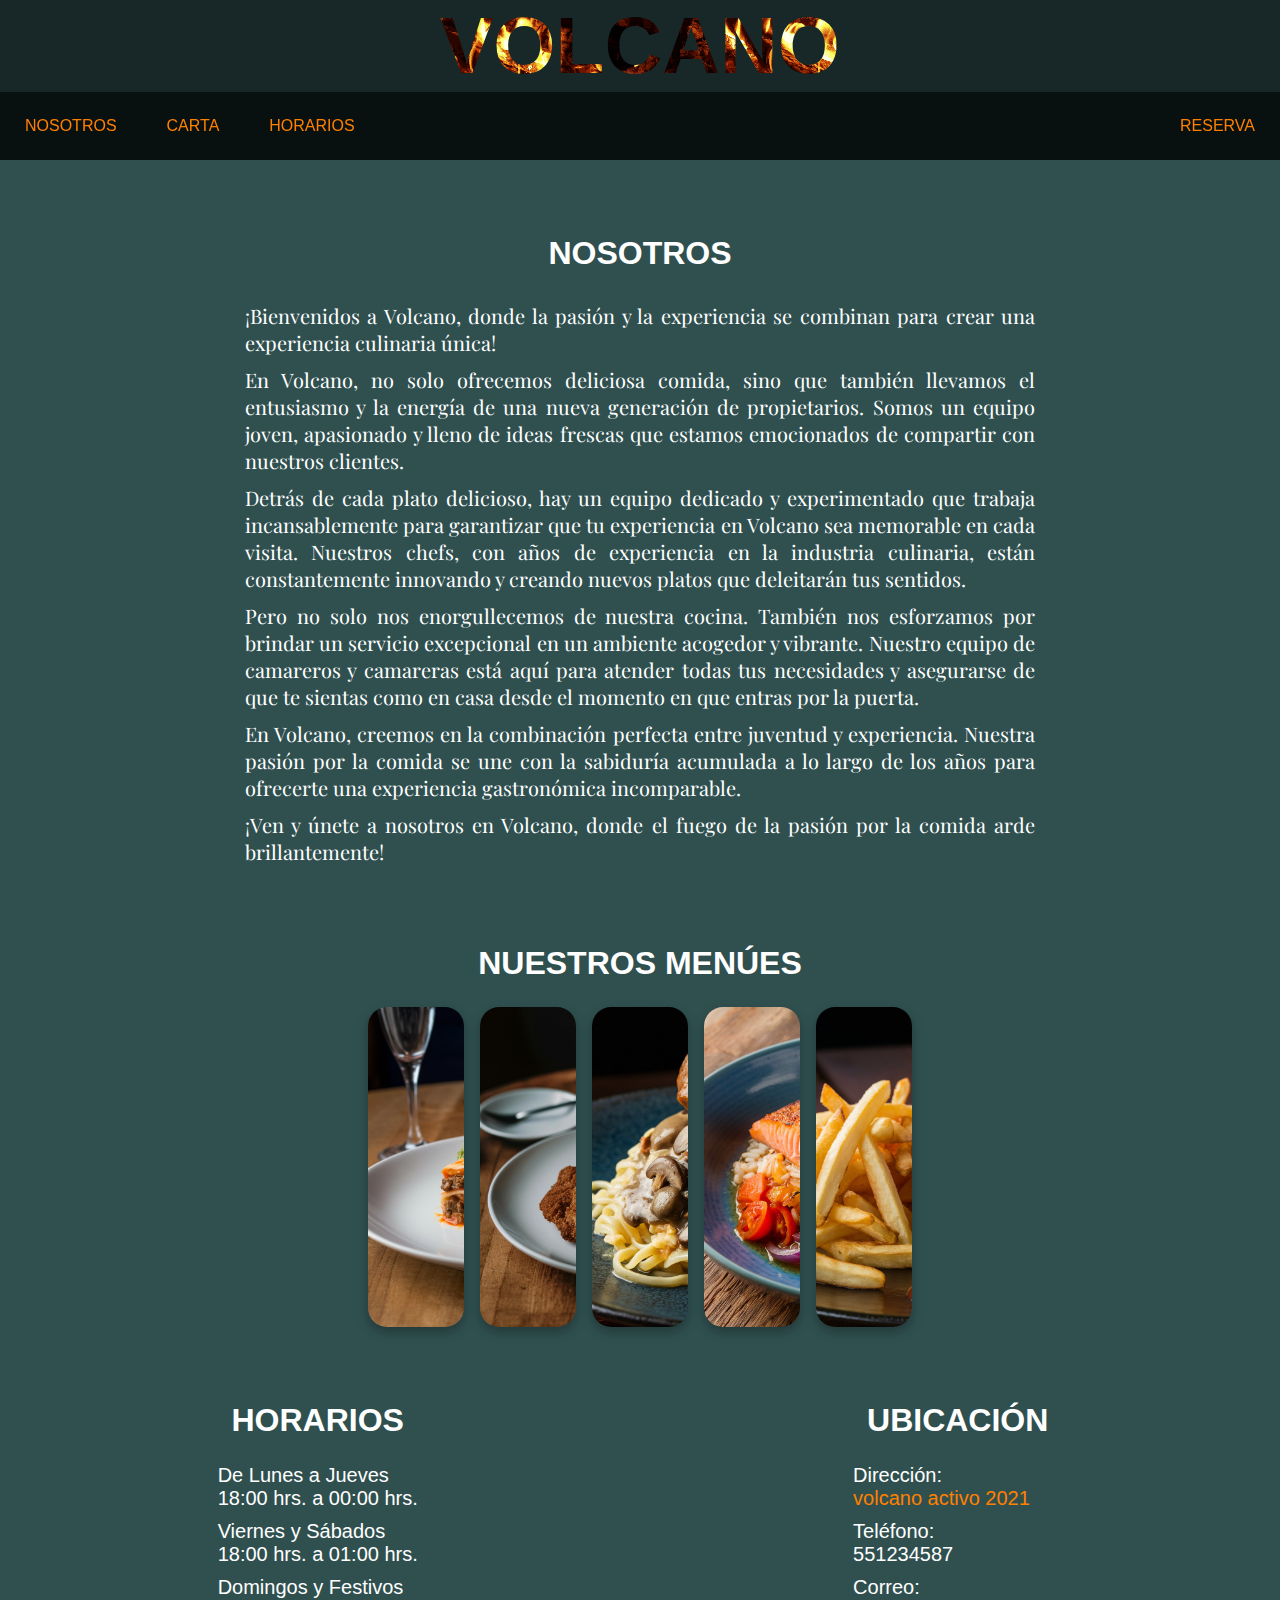
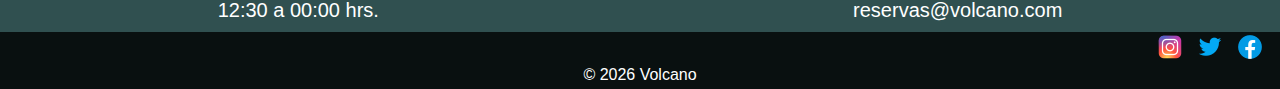
==== commit 7db5dbab: "validation html ok" ====
--- a/index.html
+++ b/index.html
@@ -167,6 +167,6 @@
         </ul>
         <p>&copy; <span id="year"></span> Volcano</p>
     </footer>
+    <script src="year.js"></script>
 </body>
-<script src="year.js"></script>
 </html>